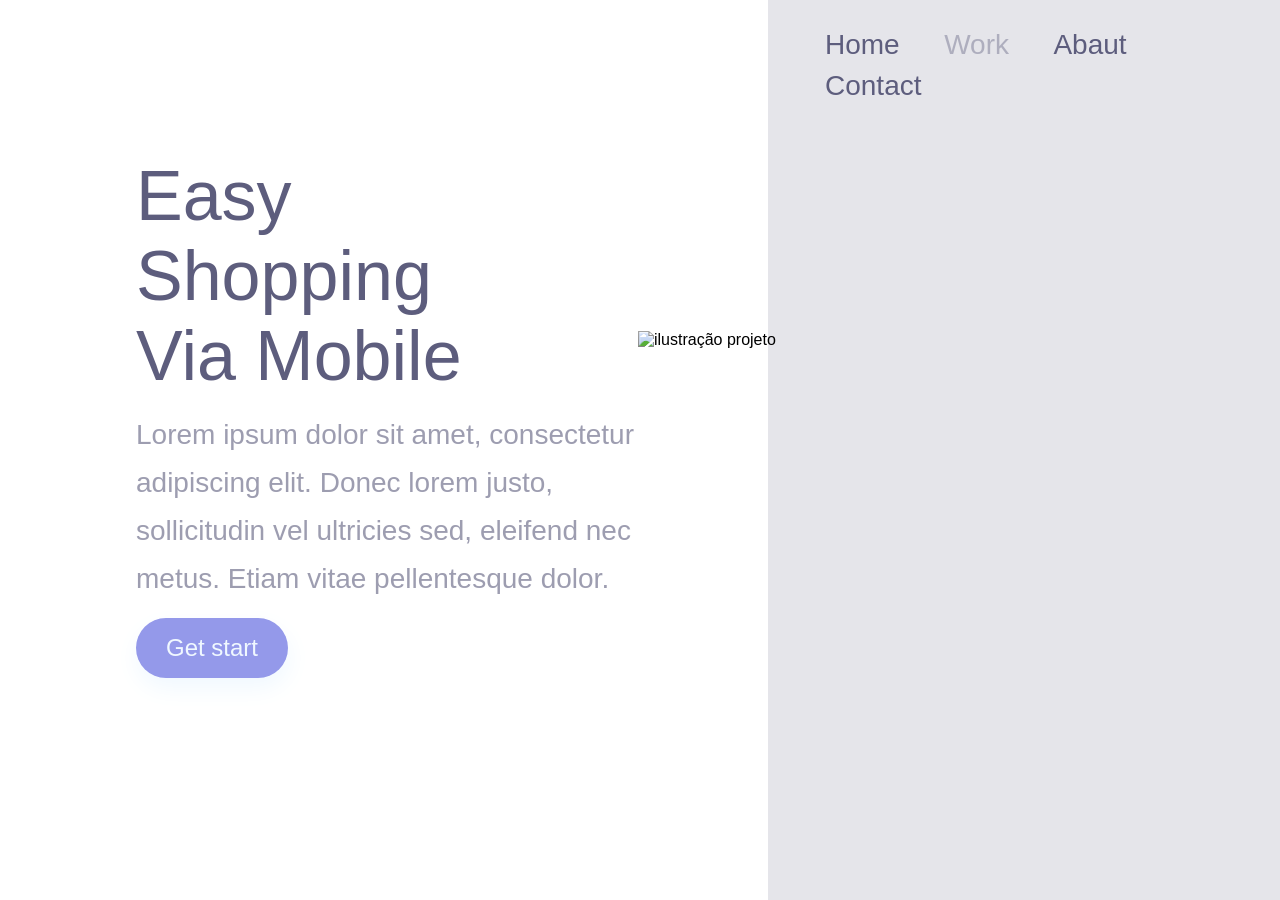
==== Index.html @ 7e1dc2ac "Primeiro Commit: Responsividade" ====
<!doctype html>
<html lang="en">

<head>
    <meta charset="UTF-8" />
    <meta name="viewport" content="width=device-width, initial-scale=1.0" />
    <link rel="stylesheet" href="./style.css" />
    <link rel="preconnect" href="https://fonts.googleapis.com" />
    <link rel="preconnect" href="https://fonts.gstatic.com" crossorigin />
    <link href="https://fonts.googleapis.com/css2?family=Oswald&display=swap" rel="stylesheet" />
    <title>Projeto</title>
</head>

<body>
    <div class="wrapper"> 
    <section class="container-left"> 

    <h1>Easy Shopping Via Mobile</h1>
    <p> Lorem ipsum dolor sit amet, consectetur  adipiscing 
elit. Donec lorem justo, sollicitudin vel ultricies sed, 
eleifend nec metus. Etiam vitae pellentesque dolor. </p>
<button>Get start</button>
    </section>
    <section class="container-right">
        <header>
            <a>Home</a>
            <a>Work</a>
            <a>Abaut</a>
             <a>Contact</a>
    
        </header>
        <img alt="ilustração projeto " src="./ilustração projeto.png">
    </section>
</body>
</div>
</section>
</html>
---- style.css ----
* {
    margin: 0;
    padding: 0;
    box-sizing: border-box;
    font-family: 'Oswaldo', sans-serif;
}

.wrapper {
    height: 100vh;
    width: 100vw;
}

.container-left {
    display: inline-block;
    width: 60%;
    padding: 136px;
    margin-top: 20px;
}

.container-right {
    display: inline-block;
    background-color: rgba(93, 93, 125, 0.16);
    height: 100vh;
    width: 40%;
    position: absolute;
}


img {
    position: relative;
    top: 25%;
    right: 130px;
}

h1 {
    font-weight: 400;
    font-size: 70px;
    line-height: 80px;
    color: #5D5D7D;
    width: 368px;
}

p {
    font-weight: 400;
    font-size: 28px;
    line-height: 48px;
    color: #5D5D7D;
    opacity: 0.6;
    margin: 15px 0px;
    width: 540px;

}

button {
    width: 400;
    height: 62;
    background: #9499EA;
    box-shadow: 1px 10px 24px;
    font-size: 24px;
    line-height: 36px;
    text-align: center;
    color: aliceblue;
    border: none;
    border-radius: 60px;
    cursor: pointer;
    padding: 12px 30px;



}

button:hover {
    opacity: 0.8;
}

button:active {
    opacity: 0.5;
}

a {
    font-size: 28px;
    line-height: 41px;
    color: #5D5D7D;
    margin-right: 40px;
    cursor: pointer;


}

a:nth-child(2) {
    opacity: 0.4;
}

a:hover {
    opacity: 0.4;
}

a:active {
    opacity: 0.8;
}

header {
    margin: 24px 0 0 57px;
}

@media screen and (max-width: 900px) {
    .container-left {
        width: 100%;
        height: 50%;
        padding: 0;
        margin: 0;
    }

    .container-right {
        display: block;
        height: auto;
        width: 100%;
        position: static;
        padding: 40px;
    }

    img {
        position: static;
        max-width: 90%;
    }

    header {
        display: none;
    }

    h1 {
        font-size: 36px;
        font-weight: 52px;
        width: auto;
        margin: 58px 50px 0px 50px;
        text-align: center;
        font-family: Oswald, sans-serif;
    }

    p {
        margin: 40px 40px;
        width: auto;
        font-family: Oswald;
        font-weight: 400;
        font-size: 14px;
        line-height: 24px;
        text-align: center;

    }
    button{
        margin: 0 auto;
        display: block;
    }
}
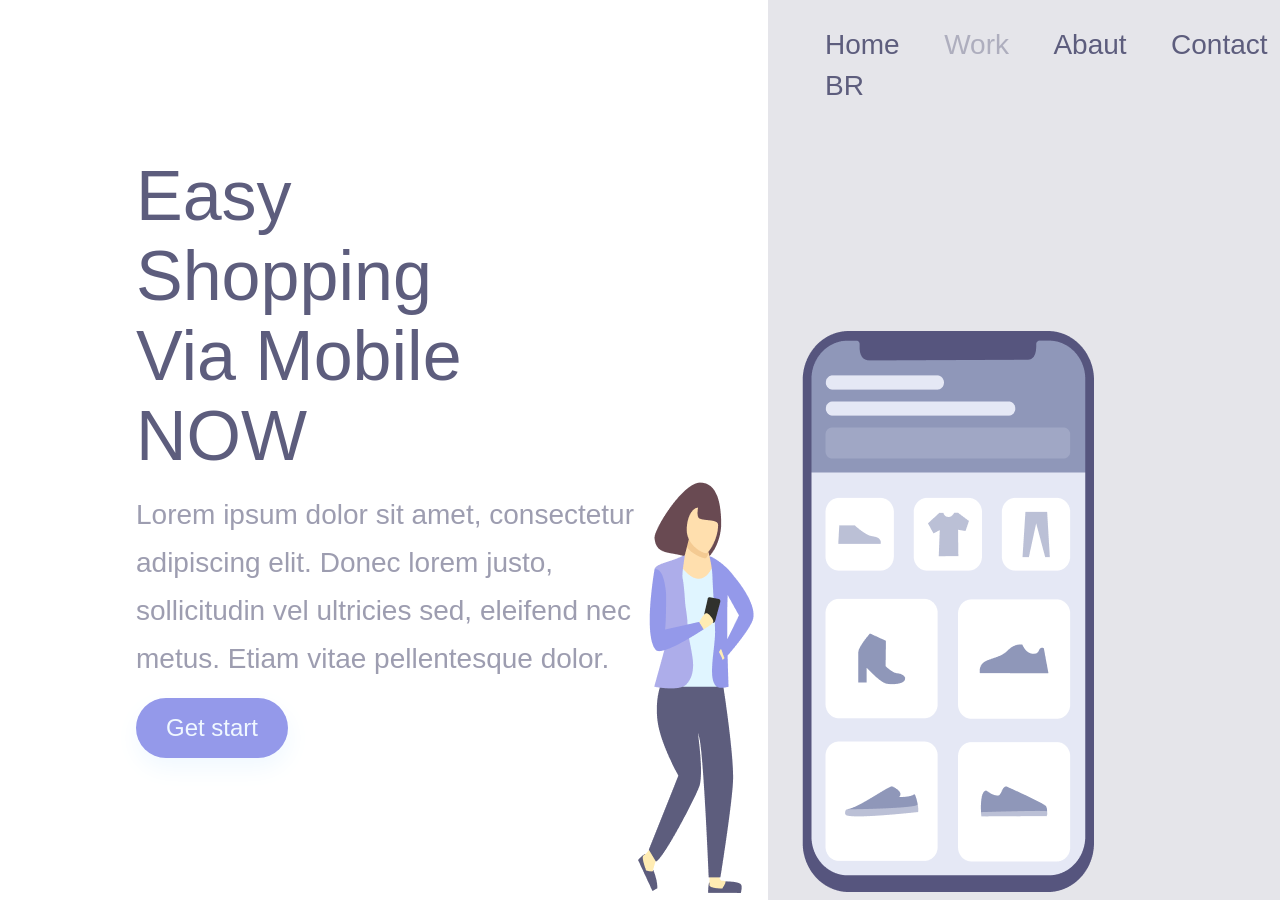
==== commit d3584911: "Alteração no h1" ====
--- a/Index.html
+++ b/Index.html
@@ -8,14 +8,14 @@
     <link rel="preconnect" href="https://fonts.googleapis.com" />
     <link rel="preconnect" href="https://fonts.gstatic.com" crossorigin />
     <link href="https://fonts.googleapis.com/css2?family=Oswald&display=swap" rel="stylesheet" />
-    <title>Projeto</title>
+    <title>Projeto ERICA 2025</title>
 </head>
 
 <body>
     <div class="wrapper"> 
     <section class="container-left"> 
 
-    <h1>Easy Shopping Via Mobile</h1>
+    <h1>Easy Shopping Via Mobile NOW</h1>
     <p> Lorem ipsum dolor sit amet, consectetur  adipiscing 
 elit. Donec lorem justo, sollicitudin vel ultricies sed, 
 eleifend nec metus. Etiam vitae pellentesque dolor. </p>
@@ -26,7 +26,7 @@
             <a>Home</a>
             <a>Work</a>
             <a>Abaut</a>
-             <a>Contact</a>
+             <a>Contact BR</a>
     
         </header>
         <img alt="ilustração projeto " src="./ilustração projeto.png">
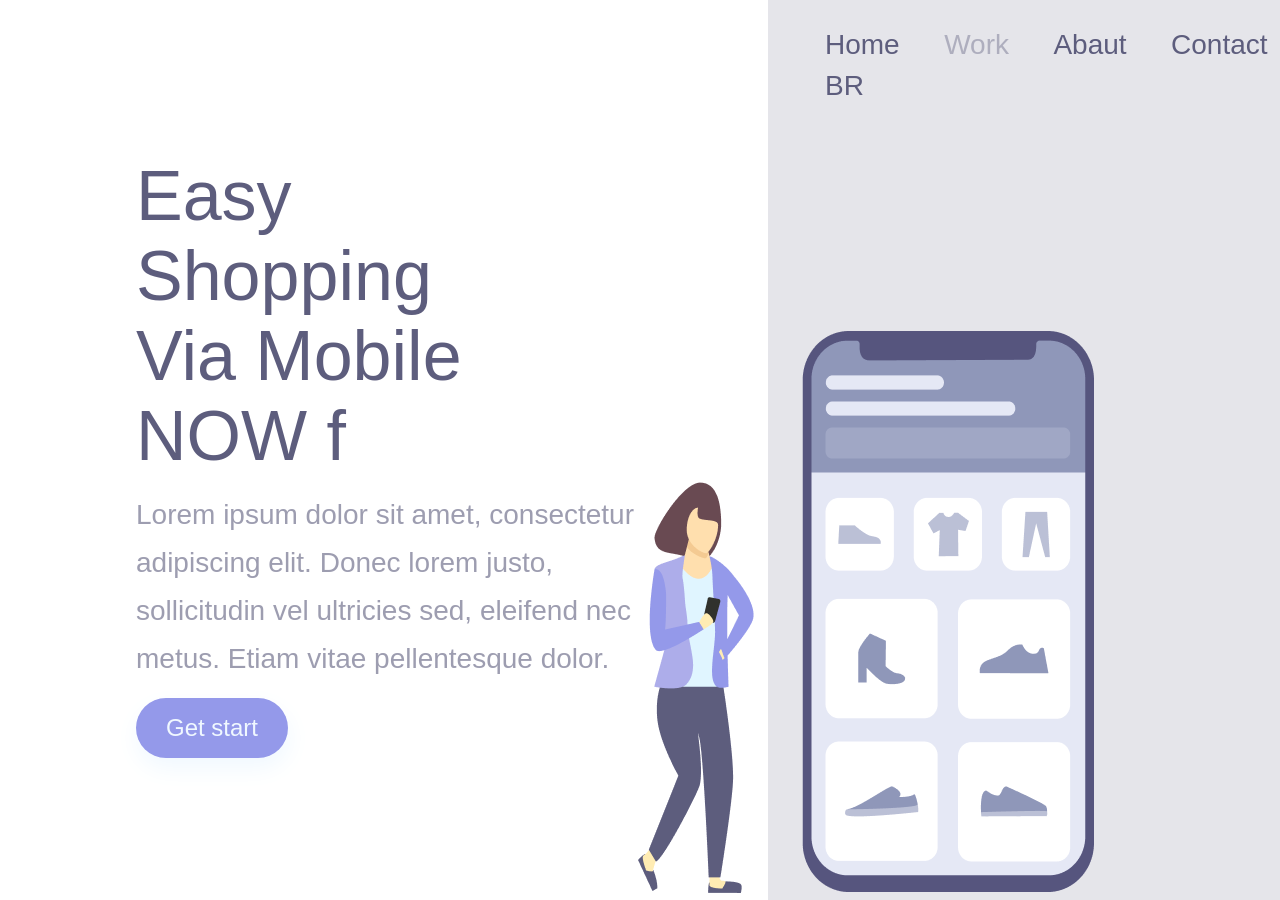
==== commit 7166e9d7: "primeiro projeto alteração no title" ====
--- a/Index.html
+++ b/Index.html
@@ -15,7 +15,7 @@
     <div class="wrapper"> 
     <section class="container-left"> 
 
-    <h1>Easy Shopping Via Mobile NOW</h1>
+    <h1>Easy Shopping Via Mobile NOW f</h1>
     <p> Lorem ipsum dolor sit amet, consectetur  adipiscing 
 elit. Donec lorem justo, sollicitudin vel ultricies sed, 
 eleifend nec metus. Etiam vitae pellentesque dolor. </p>
